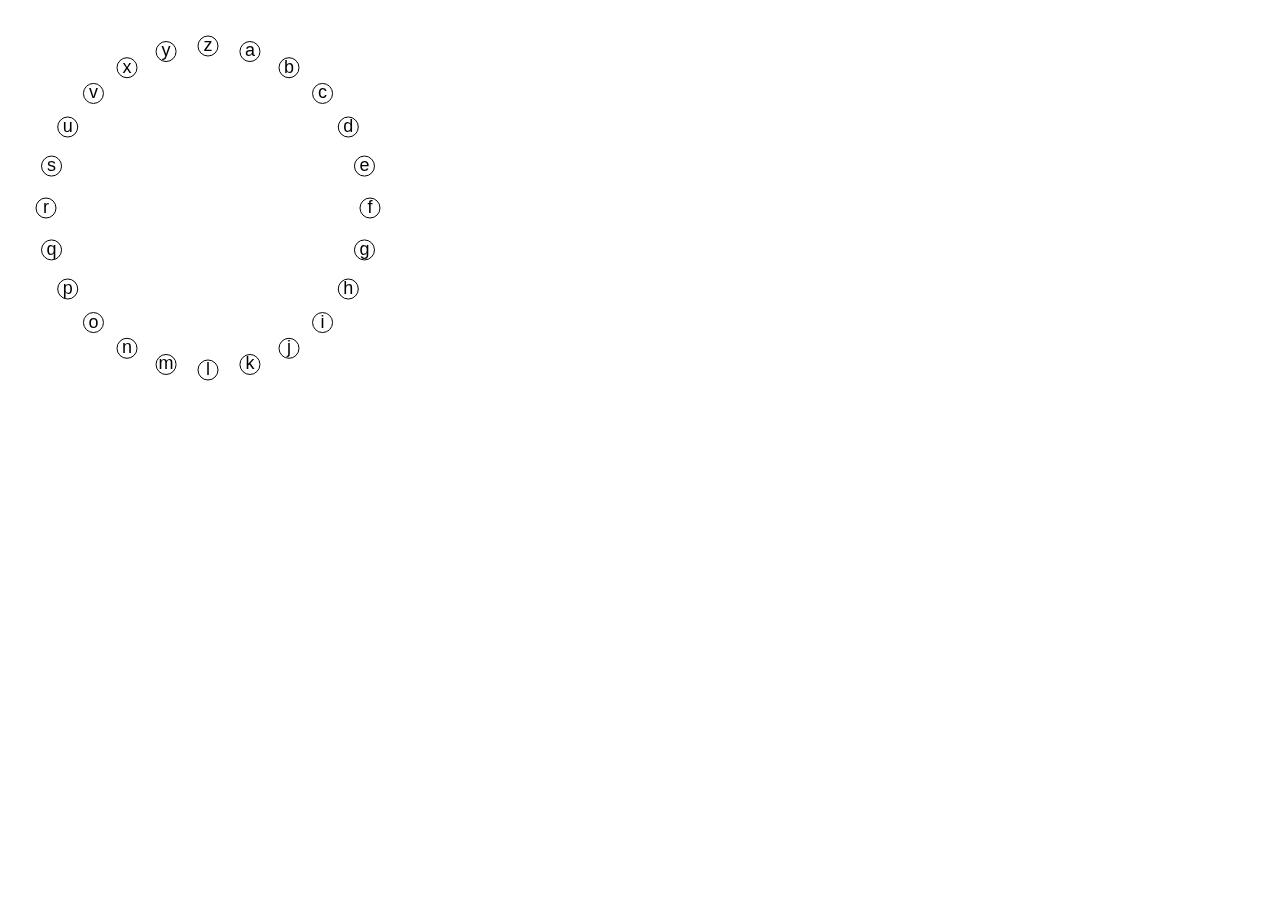
==== pasapalabra.html @ 54f46a62 "Frist Commit" ====
<!DOCTYPE html>
<html>
<body>

<canvas id="canvas" width="400" height="400">
</canvas>

<script>
var canvas = document.getElementById("canvas");
var ctx = canvas.getContext("2d");
var radius = canvas.height / 2;
ctx.translate(radius, radius);
radius = radius * 0.90
drawClock();

function drawClock() {
  //drawFace(ctx, radius);
  drawNumbers(ctx, radius);
}

function drawNumbers(ctx, radius) {
  var ang;
  var num;
  var abc=["0","a","b","c","d","e","f","g","h","i","j","k","l","m","n","o","p","q","r","s","u","v","x","y","z"];
  
  ctx.font = radius*0.10 + "px arial";
  ctx.textBaseline="middle";
  ctx.textAlign="center";
  for(num = 1; num < 25; num++){
    ang = num * Math.PI / 12;
    ctx.rotate(ang);
    ctx.translate(0, -radius*0.90);
    ctx.rotate(-ang);
    ctx.fillText(abc[num], 0, 0);
	ctx.beginPath();
	ctx.arc(0,0,10,0,2*Math.PI);
	ctx.stroke();
    ctx.rotate(ang);
    ctx.translate(0, radius*0.90);
    ctx.rotate(-ang);
  }
}
</script>

</body>
</html>
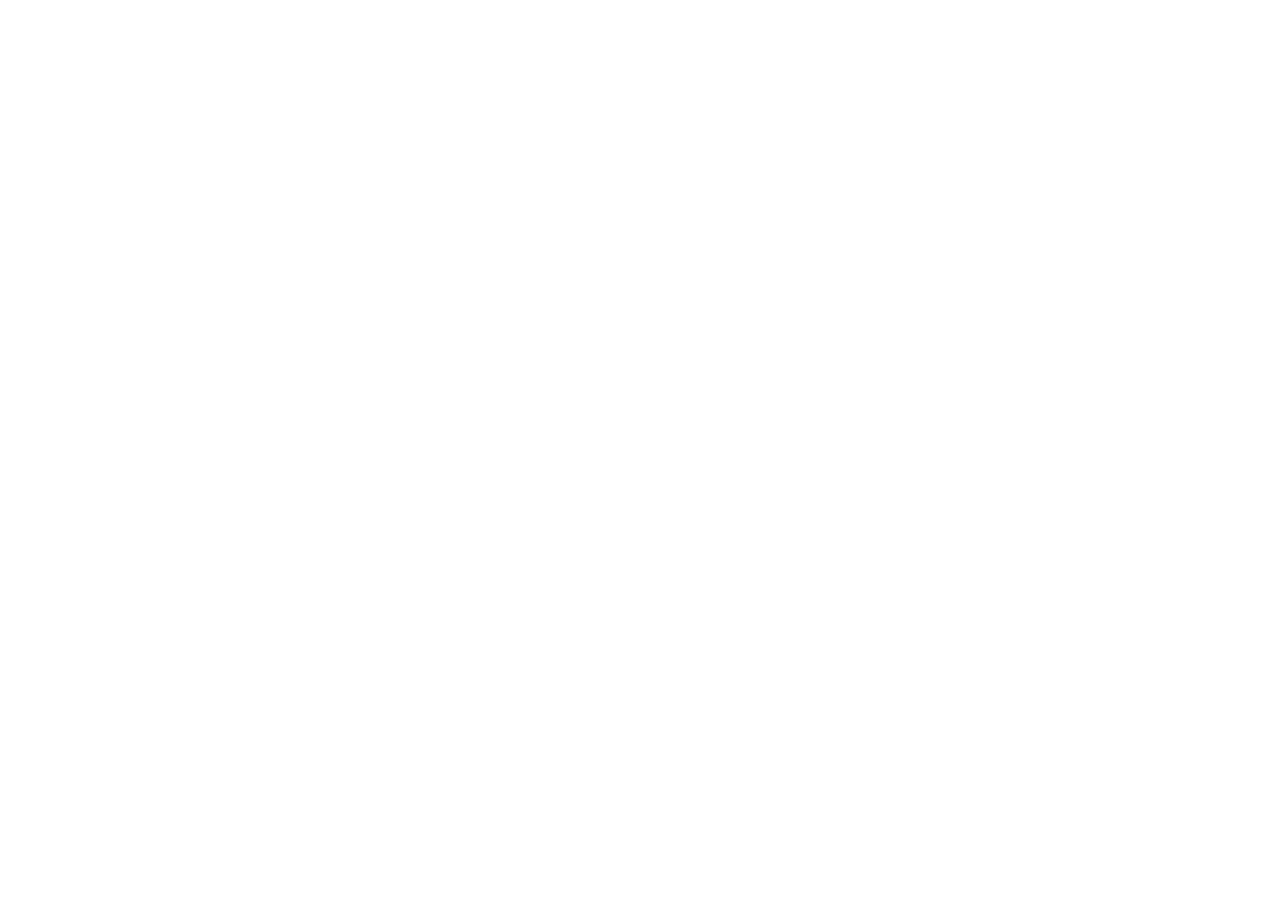
==== commit cd9d055c: "Second Commit" ====
--- a/pasapalabra.html
+++ b/pasapalabra.html
@@ -21,7 +21,7 @@
 function drawNumbers(ctx, radius) {
   var ang;
   var num;
-  var abc=["0","a","b","c","d","e","f","g","h","i","j","k","l","m","n","o","p","q","r","s","u","v","x","y","z"];
+  var abc=["a","b","c","d","e","f","g","h","i","j","k","l","m","n","o","p","q","r","s","u","v","x","y","z"];
   
   ctx.font = radius*0.10 + "px arial";
   ctx.textBaseline="middle";
@@ -31,9 +31,9 @@
     ctx.rotate(ang);
     ctx.translate(0, -radius*0.90);
     ctx.rotate(-ang);
-    ctx.fillText(abc[num], 0, 0);
+    ctx.fillText(abc[num-1l], 0, 0);
 	ctx.beginPath();
-	ctx.arc(0,0,10,0,2*Math.PI);
+	ctx.arc(0,0,15,0,2*Math.PI);
 	ctx.stroke();
     ctx.rotate(ang);
     ctx.translate(0, radius*0.90);
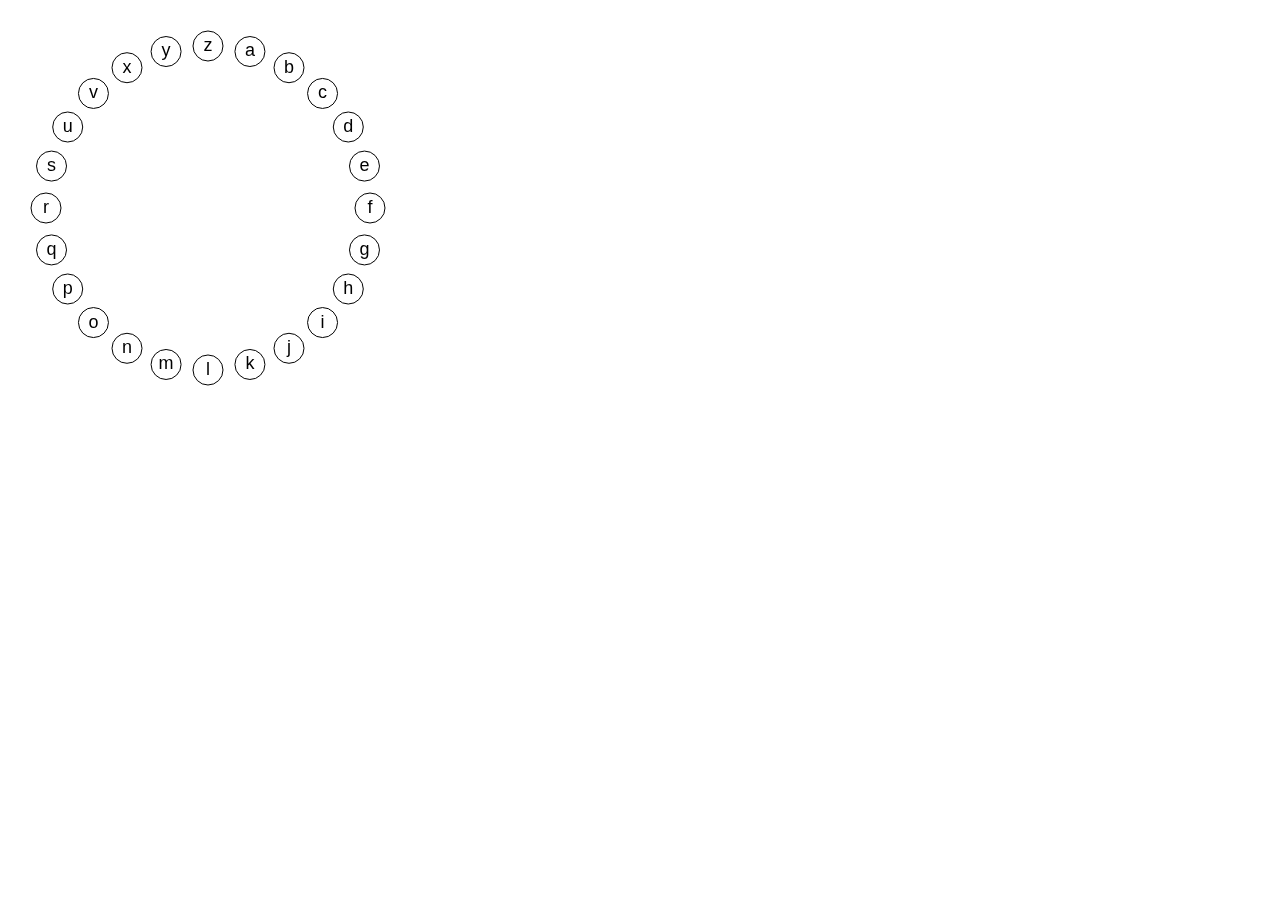
==== commit d06beef4: "Second Commit" ====
--- a/pasapalabra.html
+++ b/pasapalabra.html
@@ -31,7 +31,7 @@
     ctx.rotate(ang);
     ctx.translate(0, -radius*0.90);
     ctx.rotate(-ang);
-    ctx.fillText(abc[num-1l], 0, 0);
+    ctx.fillText(abc[num-1], 0, 0);
 	ctx.beginPath();
 	ctx.arc(0,0,15,0,2*Math.PI);
 	ctx.stroke();
